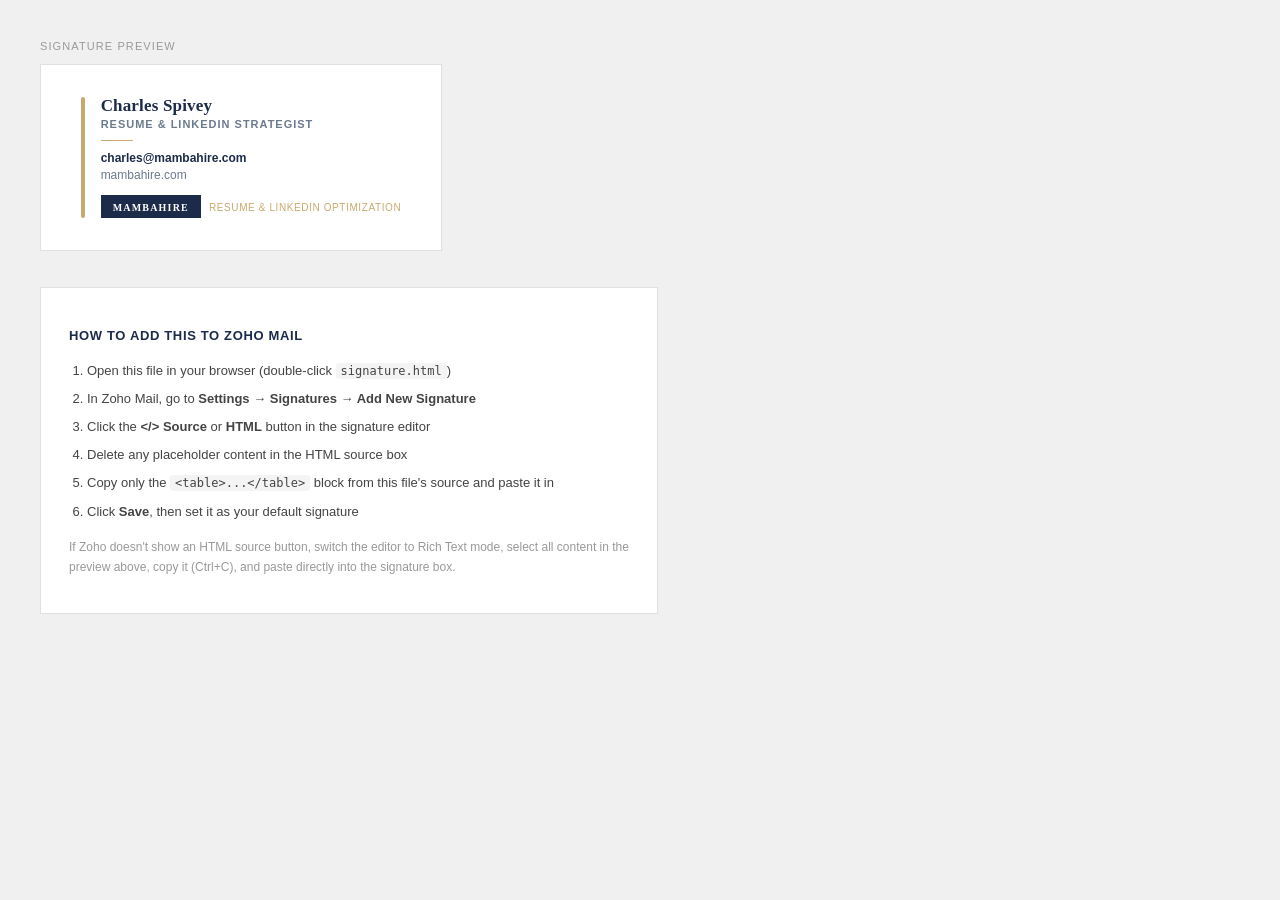
==== signature.html @ 7e684a21 "Add branded email signature with Zoho setup instructions Table-based inline CSS signature matching s" ====
<!DOCTYPE html>
<html lang="en">
<head>
<meta charset="UTF-8">
<title>MambaHire Email Signature</title>
<style>
  body { margin: 40px; background: #f0f0f0; font-family: Arial, sans-serif; }
  .preview-label {
    font-size: 11px; letter-spacing: 0.1em; text-transform: uppercase;
    color: #999; margin-bottom: 12px;
  }
  .preview-wrap {
    background: #ffffff; display: inline-block;
    padding: 32px 40px; border: 1px solid #e0e0e0;
  }
  .instructions {
    margin-top: 32px; max-width: 560px;
    background: #fff; border: 1px solid #e0e0e0;
    padding: 24px 28px; font-size: 13px; color: #444; line-height: 1.7;
  }
  .instructions h3 { font-size: 13px; font-weight: 700; color: #1C2B4A; margin-bottom: 10px; letter-spacing: 0.05em; text-transform: uppercase; }
  .instructions ol { padding-left: 18px; }
  .instructions li { margin-bottom: 6px; }
  code { background: #f4f4f4; padding: 1px 5px; border-radius: 3px; font-size: 12px; }
</style>
</head>
<body>

<p class="preview-label">Signature Preview</p>

<div class="preview-wrap">

<!-- ═══════════════════════════════════════════════════
     EMAIL SIGNATURE — copy everything inside this table
     Paste into Zoho Mail > Settings > Signatures > HTML
════════════════════════════════════════════════════ -->
<table cellpadding="0" cellspacing="0" border="0"
  style="font-family: Arial, Helvetica, sans-serif; font-size: 13px; line-height: 1; max-width: 480px;">
  <tr>
    <td>

      <!-- Gold left bar + content -->
      <table cellpadding="0" cellspacing="0" border="0">
        <tr>

          <!-- Gold vertical accent bar -->
          <td width="3" style="background-color: #C9A96E; border-radius: 2px;">&nbsp;</td>

          <td width="16">&nbsp;</td>

          <!-- Name + title block -->
          <td>
            <table cellpadding="0" cellspacing="0" border="0">
              <tr>
                <td style="padding-bottom: 3px;">
                  <span style="font-family: Georgia, 'Times New Roman', serif;
                               font-size: 17px; font-weight: 700;
                               color: #1C2B4A; letter-spacing: 0.01em;">
                    Charles Spivey
                  </span>
                </td>
              </tr>
              <tr>
                <td style="padding-bottom: 10px;">
                  <span style="font-size: 11px; font-weight: 600; color: #6B7A8D;
                               letter-spacing: 0.09em; text-transform: uppercase;">
                    Resume &amp; LinkedIn Strategist
                  </span>
                </td>
              </tr>
              <!-- Gold rule -->
              <tr>
                <td style="padding-bottom: 10px;">
                  <table cellpadding="0" cellspacing="0" border="0">
                    <tr>
                      <td width="32" height="1" style="background-color: #C9A96E; font-size: 0; line-height: 0;">&nbsp;</td>
                    </tr>
                  </table>
                </td>
              </tr>
              <!-- Contact info -->
              <tr>
                <td style="padding-bottom: 4px;">
                  <span style="font-size: 12px; color: #6B7A8D;">
                    <a href="mailto:charles@mambahire.com"
                       style="color: #1C2B4A; text-decoration: none; font-weight: 600;">
                      charles@mambahire.com
                    </a>
                  </span>
                </td>
              </tr>
              <tr>
                <td style="padding-bottom: 14px;">
                  <span style="font-size: 12px; color: #6B7A8D;">
                    <a href="https://mambahire.com"
                       style="color: #6B7A8D; text-decoration: none;">
                      mambahire.com
                    </a>
                  </span>
                </td>
              </tr>
              <!-- MambaHire wordmark badge -->
              <tr>
                <td>
                  <table cellpadding="0" cellspacing="0" border="0">
                    <tr>
                      <td style="background-color: #1C2B4A; padding: 5px 12px;">
                        <span style="font-family: Georgia, 'Times New Roman', serif;
                                     font-size: 10px; font-weight: 700; color: #ffffff;
                                     letter-spacing: 0.12em; text-transform: uppercase;">
                          MambaHire
                        </span>
                      </td>
                      <td width="8">&nbsp;</td>
                      <td>
                        <span style="font-size: 10px; color: #C9A96E;
                                     letter-spacing: 0.06em; text-transform: uppercase;">
                          Resume &amp; LinkedIn Optimization
                        </span>
                      </td>
                    </tr>
                  </table>
                </td>
              </tr>
            </table>
          </td>

        </tr>
      </table>

    </td>
  </tr>
</table>
<!-- ═══════════════════════════════════════════════════ -->

</div>

<div class="instructions">
  <h3>How to add this to Zoho Mail</h3>
  <ol>
    <li>Open this file in your browser (double-click <code>signature.html</code>)</li>
    <li>In Zoho Mail, go to <strong>Settings → Signatures → Add New Signature</strong></li>
    <li>Click the <strong>&lt;/&gt; Source</strong> or <strong>HTML</strong> button in the signature editor</li>
    <li>Delete any placeholder content in the HTML source box</li>
    <li>Copy only the <code>&lt;table&gt;...&lt;/table&gt;</code> block from this file's source and paste it in</li>
    <li>Click <strong>Save</strong>, then set it as your default signature</li>
  </ol>
  <p style="margin-top: 14px; color: #999; font-size: 12px;">
    If Zoho doesn't show an HTML source button, switch the editor to Rich Text mode,
    select all content in the preview above, copy it (Ctrl+C), and paste directly into the signature box.
  </p>
</div>

</body>
</html>
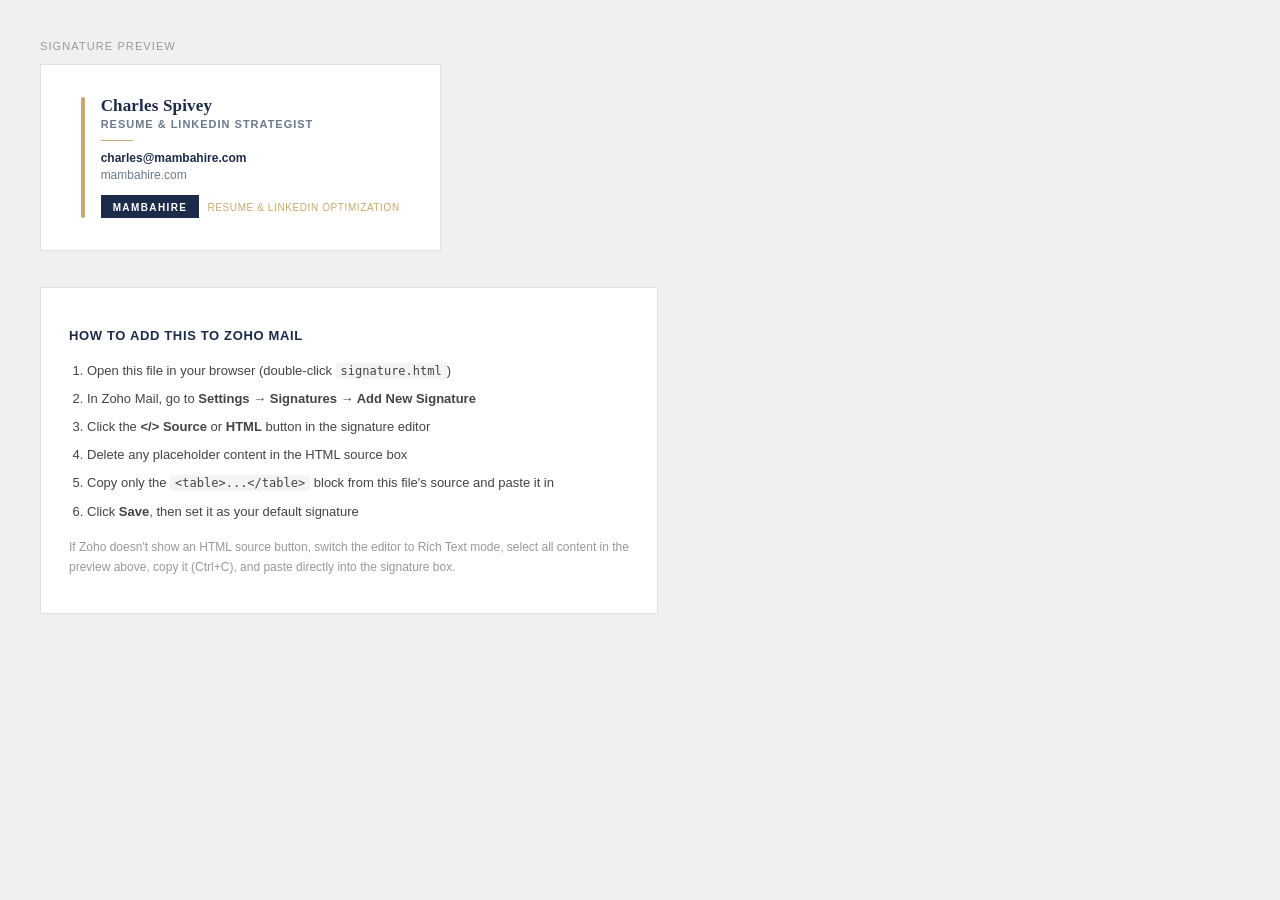
==== commit 9a32ac5e: "Signature: switch badge font to Trebuchet MS for cleaner small-size rendering" ====
--- a/signature.html
+++ b/signature.html
@@ -105,9 +105,9 @@
                   <table cellpadding="0" cellspacing="0" border="0">
                     <tr>
                       <td style="background-color: #1C2B4A; padding: 5px 12px;">
-                        <span style="font-family: Georgia, 'Times New Roman', serif;
+                        <span style="font-family: 'Trebuchet MS', 'Gill Sans MT', Arial, sans-serif;
                                      font-size: 10px; font-weight: 700; color: #ffffff;
-                                     letter-spacing: 0.12em; text-transform: uppercase;">
+                                     letter-spacing: 0.14em; text-transform: uppercase;">
                           MambaHire
                         </span>
                       </td>
